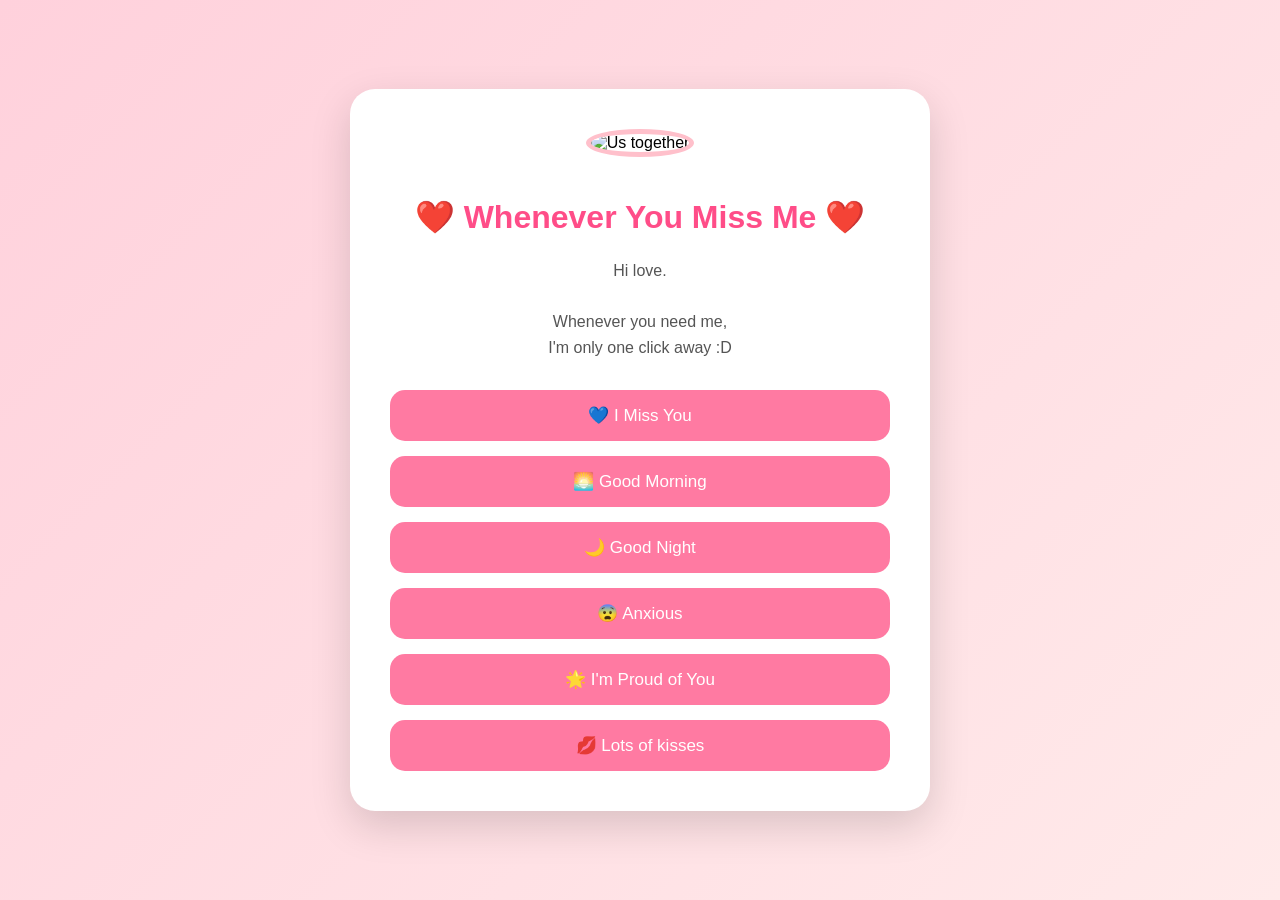
==== index.html @ 4e742f3e "Add files via upload" ====
<!DOCTYPE html>
<html lang="en">
<head>

    <meta charset="UTF-8">
    <meta name="viewport" content="width=device-width, initial-scale=1.0">

    <title>Whenever You Miss Me ❤️</title>

    <link rel="stylesheet" href="style.css">

</head>

<body>
    
<div class="container">

    <img src= "photos/193A4604-B79B-4AE2-9956-065A6DF7FA37.png" alt="Us together" class="photo">

    <h1>❤️ Whenever You Miss Me ❤️</h1>

    <p class="subtitle">
        Hi love.<br><br>

        Whenever you need me,<br>
        I'm only one click away :D
    </p>

    <div class="buttons">

        <button onclick="playAudio('miss_you')">
            💙 I Miss You
        </button>

        <button onclick="playAudio('good_morning')">
            🌅 Good Morning
        </button>

        <button onclick="playAudio('good_night')">
            🌙 Good Night
        </button>

        <button onclick="playAudio('anxious')">
            😨 Anxious
        </button>

        <button onclick="playAudio('proud_of_you')">
            🌟 I'm Proud of You
        </button>
                <button onclick="playAudio('lots_of_kisses')">
            💋 Lots of kisses
        </button>


    </div>

</div>


<div id="player-container" class="hidden">
    <audio id="player" controls></audio>
</div>    
<script src="script.js"></script>
</div>
</body>
</html>
---- style.css ----
body{

    margin:0;
    padding:0;

    font-family:Arial, Helvetica, sans-serif;

    background:linear-gradient(135deg,#ffd1dc,#ffeaea);

    display:flex;

    justify-content:center;
    align-items:center;

    min-height:100vh;
}

.container{

    background:#ffffff;

    width:90%;
    max-width:500px;

    padding:40px;

    border-radius:25px;

    text-align:center;

    box-shadow:0px 15px 40px rgba(0,0,0,.15);

}

.photo{

    width:180px;
    height:180px;

    object-fit:cover;

    border-radius:50%;

    border:5px solid pink;

    margin-bottom:20px;

}

h1{

    color:#ff4d88;

}

.subtitle{

    color:#555;

    line-height:1.6;

    margin-bottom:30px;

}

.buttons{

    display:flex;

    flex-direction:column;

    gap:15px;

}

button{

    border:none;

    padding:15px;

    border-radius:15px;

    font-size:17px;

    cursor:pointer;

    background:#ff7aa2;

    color:white;

    transition:.25s;

}

button:hover{

    transform:scale(1.03);

    background:#ff5f90;

}

#player-container {
    position: fixed;
    bottom: 20px;
    left: 50%;
    transform: translateX(-50%);

    width: 90%;
    max-width: 500px;

    background: #ffd1dc;
    padding: 10px;
    border-radius: 15px;

    box-shadow: 0 5px 20px rgba(0,0,0,0.2);

    z-index: 9999;

    opacity: 0;
    pointer-events: none;
    transition: opacity 0.3s ease;
}

#player-container.show {
    opacity: 1;
    pointer-events: auto;
}

#player-container.hidden {
    opacity: 0;
    pointer-events: none;
}

#player {
    width: 100%;
}
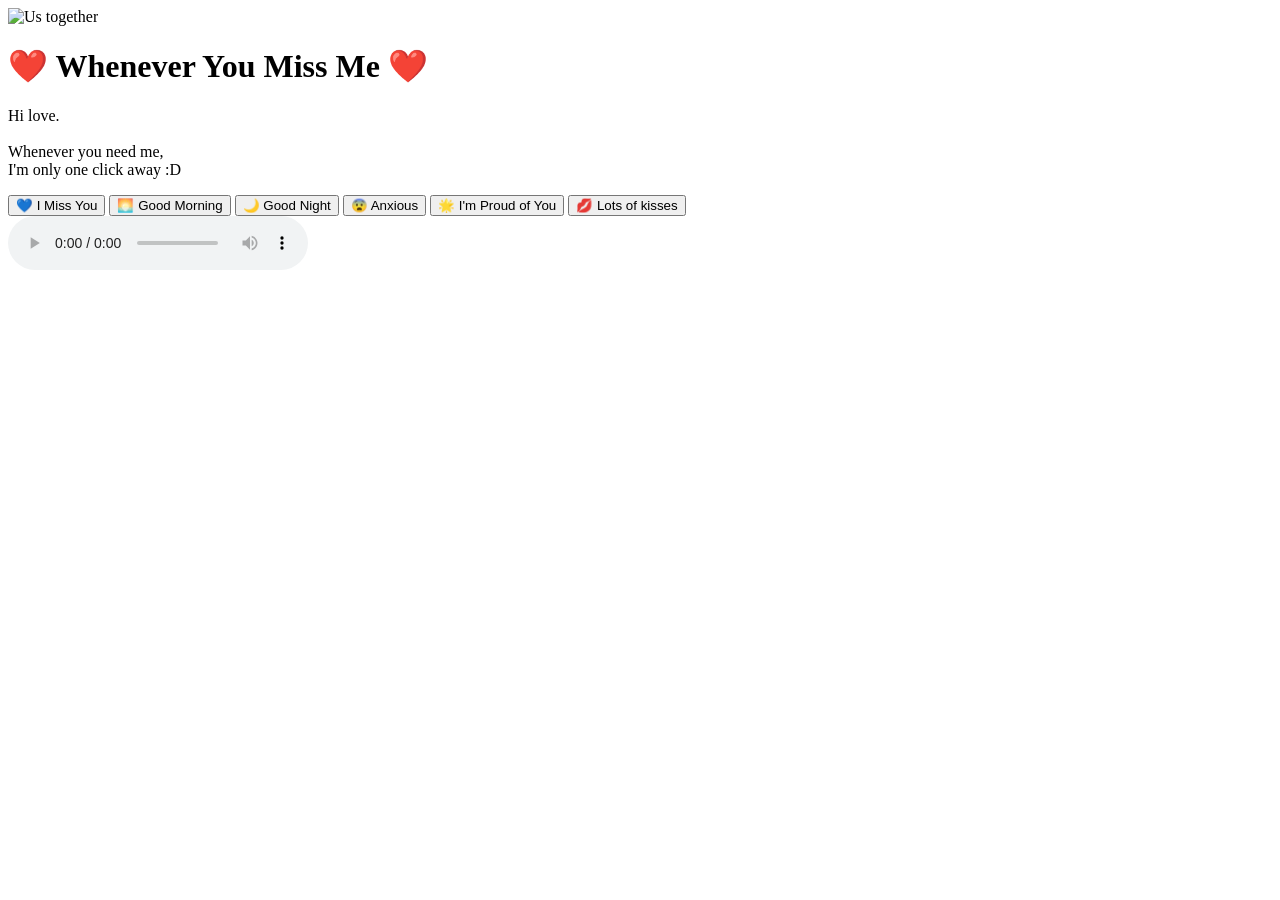
==== commit 09c82523: "Update index.html" ====
--- a/index.html
+++ b/index.html
@@ -15,7 +15,7 @@
     
 <div class="container">
 
-    <img src= "photos/193A4604-B79B-4AE2-9956-065A6DF7FA37.png" alt="Us together" class="photo">
+    <img src= "193A4604-B79B-4AE2-9956-065A6DF7FA37.png" alt="Us together" class="photo">
 
     <h1>❤️ Whenever You Miss Me ❤️</h1>
 
@@ -60,7 +60,7 @@
 <div id="player-container" class="hidden">
     <audio id="player" controls></audio>
 </div>    
-<script src="script.js"></script>
+<script src="Script.js"></script>
 </div>
 </body>
-</html>+</html>
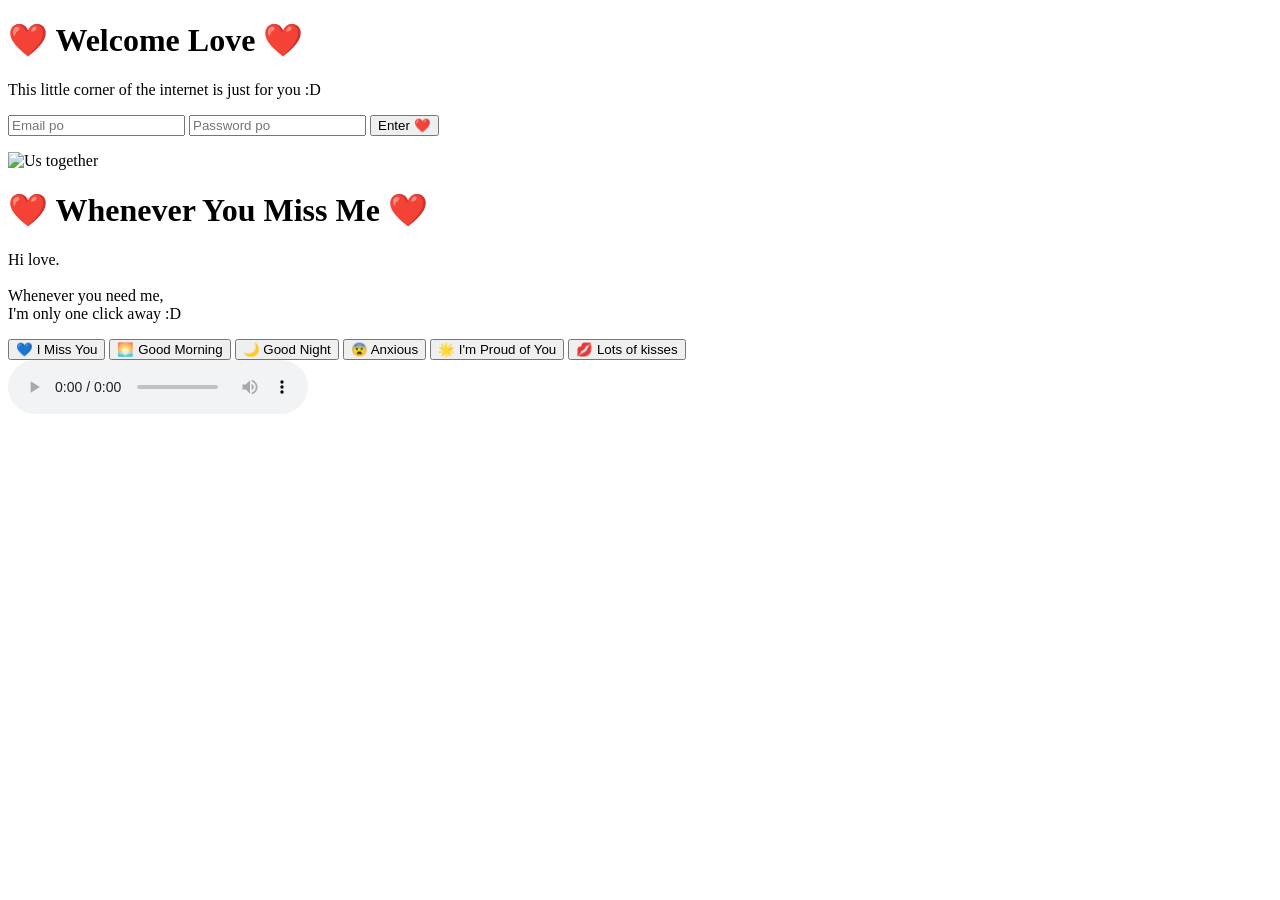
==== commit db6fe0d4: "Add login functionality and update HTML structure" ====
--- a/index.html
+++ b/index.html
@@ -2,6 +2,7 @@
 <html lang="en">
 <head>
 
+    <script src="https://cdn.jsdelivr.net/npm/@supabase/supabase-js@2"></script>
     <meta charset="UTF-8">
     <meta name="viewport" content="width=device-width, initial-scale=1.0">
 
@@ -12,8 +13,28 @@
 </head>
 
 <body>
+
+    <div id="login-container" class="container">
+
+    <h1>❤️ Welcome Love ❤️</h1>
+
+    <p>
+        This little corner of the internet is just for you :D
+    </p>
+
+    <input id="email" type="email" placeholder="Email po">
+
+    <input id="password" type="password" placeholder="Password po">
+
+    <button onclick="login()">
+        Enter ❤️
+    </button>
+
+    <p id="login-error"></p>
+
+</div>
     
-<div class="container">
+<div id="app" class="container hidden">
 
     <img src= "193A4604-B79B-4AE2-9956-065A6DF7FA37.png" alt="Us together" class="photo">
 
@@ -60,7 +81,8 @@
 <div id="player-container" class="hidden">
     <audio id="player" controls></audio>
 </div>    
-<script src="Script.js"></script>
 </div>
+    <script src="script.js"></script>
 </body>
 </html>
+
